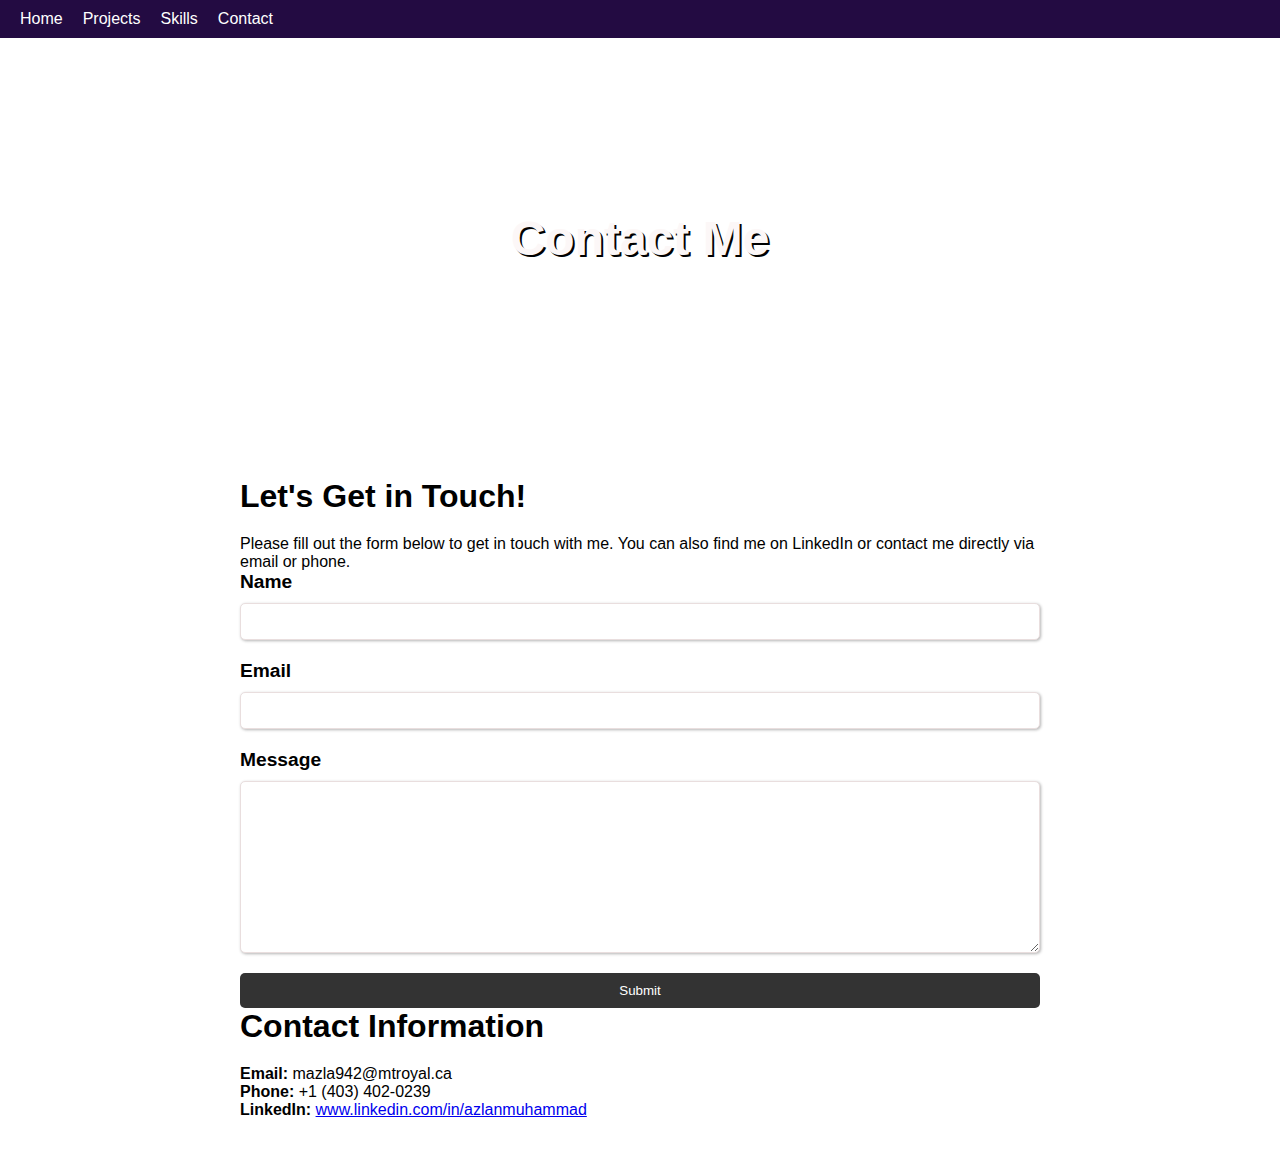
==== pages/contactMe.html @ 28a22f98 "Add files via upload" ====
<!DOCTYPE html>
<html>
  <head>
    <meta charset="UTF-8">
    <title>Contact Me - My Portfolio</title>
    <link rel="stylesheet" href="../styles/contact.css">
    <!-- <link rel="stylesheet" href="../styles/home.css"> -->
  </head>
  <body>
    <nav>
      <ul>
        <li><a href="../index.html">Home</a></li>
        <li><a href="projects.html">Projects</a></li>
        <li><a href="skills.html">Skills</a></li>
        <li><a href="contactMe.html">Contact</a></li>
      </ul>
    </nav>
    <header>
      <h1>Contact Me</h1>
    </header>
    <section>
      <h2>Let's Get in Touch!</h2>
      <p>Please fill out the form below to get in touch with me. You can also find me on LinkedIn or contact me directly via email or phone.</p>
      <form>
        <label for="name">Name</label>
        <input type="text" id="name" name="name" required>

        <label for="email">Email</label>
        <input type="email" id="email" name="email" required>

        <label for="message">Message</label>
        <textarea id="message" name="message" rows="5" required></textarea>

        <button type="submit">Submit</button>
      </form>
      <h2>Contact Information</h2>
      <p><strong>Email:</strong> mazla942@mtroyal.ca</p>
      <p><strong>Phone:</strong> +1 (403) 402-0239</p>
      <p><strong>LinkedIn:</strong> <a href="https://www.linkedin.com/in/azlanmuhammad
        ">www.linkedin.com/in/azlanmuhammad
      </a></p>
    </section>

    <!-- Link to your JavaScript file -->
    <script src="/Scripts/FinalJava.js"></script>
  </body>
</html>
<!--   <section class="contact">
    <h2>Contact Me</h2>
    <form>
      <label for="name">Name:</label>
      <input type="text" id="name" name="name" required>

      <label for="email">Email:</label>
      <input type="email" id="email" name="email" required>

      <label for="message">Message:</label>
      <textarea id="message" name="message"></textarea>

      <button type="submit">Send</button>
    </form>
  </section> -->
---- styles/contact.css ----
/* Set default font and margin/padding for all elements */
* {
    margin: 0;
    padding: 0;
    font-family: Arial, sans-serif;
    /* background-color: rgb(203, 223, 221); */
  }
  
  /* Style the header with a background image */
  header {
    background-image: url("../Images/laptop\ image.jpg");
    background-size: cover;
    color: #fff;
    display: flex;
    justify-content: center;
    align-items: center;
    height: 400px;
  }
  
  /* Style the header text */
  header h1 {
    color: rgb(252, 247, 247);
    font-size: 3rem;
    text-shadow: 2px 2px #000;
  }
  
  /* Style the navigation bar */
  nav {
    background-color: rgb(35, 11, 66);
    color: rgb(255, 255, 255);
    display: flex;
    justify-content: space-between;
    padding: 10px;
  }
  
  nav ul {
    display: flex;
    list-style: none;
    margin: 0;
    padding: 0;
  }
  
  nav ul li {
    margin: 0 10px;
  }
  
  nav ul li a {
    color: rgb(255, 255, 255);
    text-decoration: none;
  }
  
  /* Style the contact form */
  section {
    max-width: 800px;
    margin: 0 auto;
    padding: 40px;
  }
  
  section h2 {
    margin-bottom: 20px;
    font-size: 2rem;
  }
  
  form {
    display: flex;
    flex-direction: column;
  }
  
  label {
    font-weight: bold;
    margin-bottom: 10px;
    font-size: 1.2rem;
  }
  
  input[type="text"],
  input[type="email"],
  textarea {
    padding: 10px;
    margin-bottom: 20px;
    border: 1px solid rgb(233, 222, 222);
    border-radius: 5px;
    box-shadow: 1px 1px 3px rgba(5, 5, 5, 0.3);
  }
  
  textarea {
    resize: vertical;
    height: 150px;
  }
  
  button[type="submit"] {
    background-color: #333;
    color: #fff;
    padding: 10px 20px;
    border: none;
    border-radius: 5px;
    font-size: 1
  }
---- styles/home.css ----
* {
    box-sizing: border-box;
  }
  
  html, body {
    height: 100%;
  }
  
  /* Base Styles */
  body {
    font-family: Arial, sans-serif;
    margin: 0;
  }
  
  /* Navigation Bar Styles */
  nav {
    background-color: rgb(45, 14, 85);
    color: #fff;
    display: flex;
    justify-content: space-between;
    padding: 10px;
  }
  
  nav ul {
    display: flex;
    list-style: none;
    margin: 0;
    padding: 0;
  }
  
  nav ul li {
    margin: 0 10px;
  }
  
  nav ul li a {
    color: #fff;
    text-decoration: none;
  }
  
  /* Welcome Section Styles */
  section.welcome {
    background-image: url("../Images/laptop\ image.jpg");
    background-size: cover;
    color: #fff;
    display: flex;
    justify-content: center;
    align-items: center;
    height: 400px;
  }
  
  section.welcome h1 {
    font-size: 4em;
    text-align: center;
    text-shadow: 1px 1px 1px #000;
  }
  
  /* About Me Section Styles */
  section.about-me {
    margin: 50px;
  }
  
  section.about-me h2 {
    font-size: 2em;
    margin-bottom: 20px;
    text-align: center;
  }
  
  section.about-me p {
    font-size: 1.2em;
    line-height: 1.5;
    text-align: justify;
  }
  
  /* Project Section Styles */
  section.projects {
    margin: 50px;
  }
  
  section.projects h2 {
    font-size: 2em;
    margin-bottom: 20px;
    text-align: center;
  }
  
  section.projects .project {
    border: 1px solid #ccc;
    border-radius: 5px;
    display: flex;
    flex-direction: column;
    margin-bottom: 20px;
    padding: 20px;
  }
  
  section.projects .project img {
    border-radius: 5px;
    margin-bottom: 10px;
  }
  
  section.projects .project h3 {
    font-size: 1.5em;
    margin-bottom: 10px;
  }
  
  section.projects .project p {
    font-size: 1.2em;
    line-height: 1.5;
  }
  
  /* Contact Section Styles */
  section.contact {
    margin: 50px;
  }
  
  section.contact h2 {
    font-size: 2em;
    margin-bottom: 20px;
    text-align: center;
  }
  
  section.contact form {
    display: flex;
    flex-direction: column;
  }
  
  section.contact form label {
    font-size: 1.2em;
    margin-bottom: 10px;
  }
  
  section.contact form input,
  section.contact form textarea {
    border-radius: 5px;
    font-size: 1.2em;
    margin-bottom: 20px;
    padding: 10px;
  }
  
  section.contact form button[type="submit"] {
    background-color: #333;
    border: none;
    border-radius: 5px;
    color: #fff;
    font-size: 1.2em;
    padding: 10px;
    transition: background-color 0.3s ease;
  }
  
  section.contact form button[type="submit"]:hover {
    background-color: #555;
    cursor: pointer;
  }
  
  /* Media Query for Small Screens */
  @media only screen and (max-width: 767px) {
  
    /* Navigation Bar Styles */
    nav ul{
      display:none;
      flex-direction:column;
    }
  }
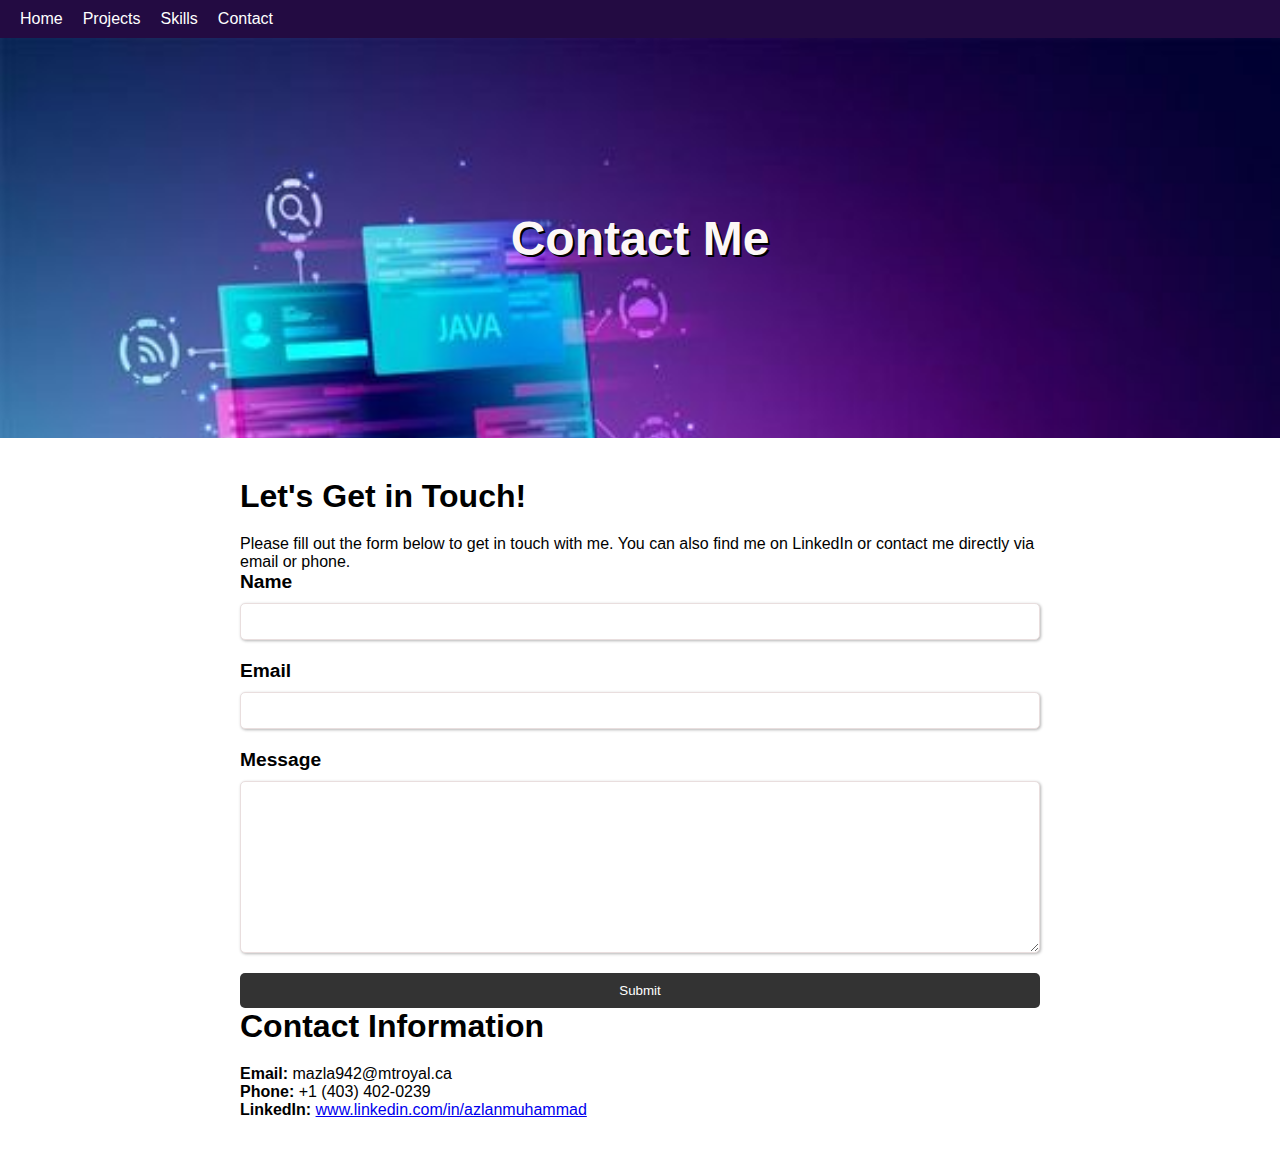
==== commit a75b6a6f: "commit 2" ====
--- a/pages/contactMe.html
+++ b/pages/contactMe.html
@@ -18,6 +18,7 @@
     <header>
       <h1>Contact Me</h1>
     </header>
+    <main class="contactMe" id="contact-page">
     <section>
       <h2>Let's Get in Touch!</h2>
       <p>Please fill out the form below to get in touch with me. You can also find me on LinkedIn or contact me directly via email or phone.</p>
@@ -31,7 +32,7 @@
         <label for="message">Message</label>
         <textarea id="message" name="message" rows="5" required></textarea>
 
-        <button type="submit">Submit</button>
+        <button type="submit" id="submit-button">Submit</button>
       </form>
       <h2>Contact Information</h2>
       <p><strong>Email:</strong> mazla942@mtroyal.ca</p>
@@ -40,8 +41,9 @@
         ">www.linkedin.com/in/azlanmuhammad
       </a></p>
     </section>
+  </main>
 
-    <!-- Link to your JavaScript file -->
+    <script src="../scripts/contact.js"></script>
     <script src="/Scripts/FinalJava.js"></script>
   </body>
 </html>
--- a/styles/contact.css
+++ b/styles/contact.css
@@ -8,7 +8,7 @@
   
   /* Style the header with a background image */
   header {
-    background-image: url("../Images/laptop\ image.jpg");
+    background-image: url("../images/image.jpg");
     background-size: cover;
     color: #fff;
     display: flex;
--- a/styles/home.css
+++ b/styles/home.css
@@ -40,7 +40,7 @@
   
   /* Welcome Section Styles */
   section.welcome {
-    background-image: url("../Images/laptop\ image.jpg");
+    background-image: url("../images/image.jpg");
     background-size: cover;
     color: #fff;
     display: flex;
